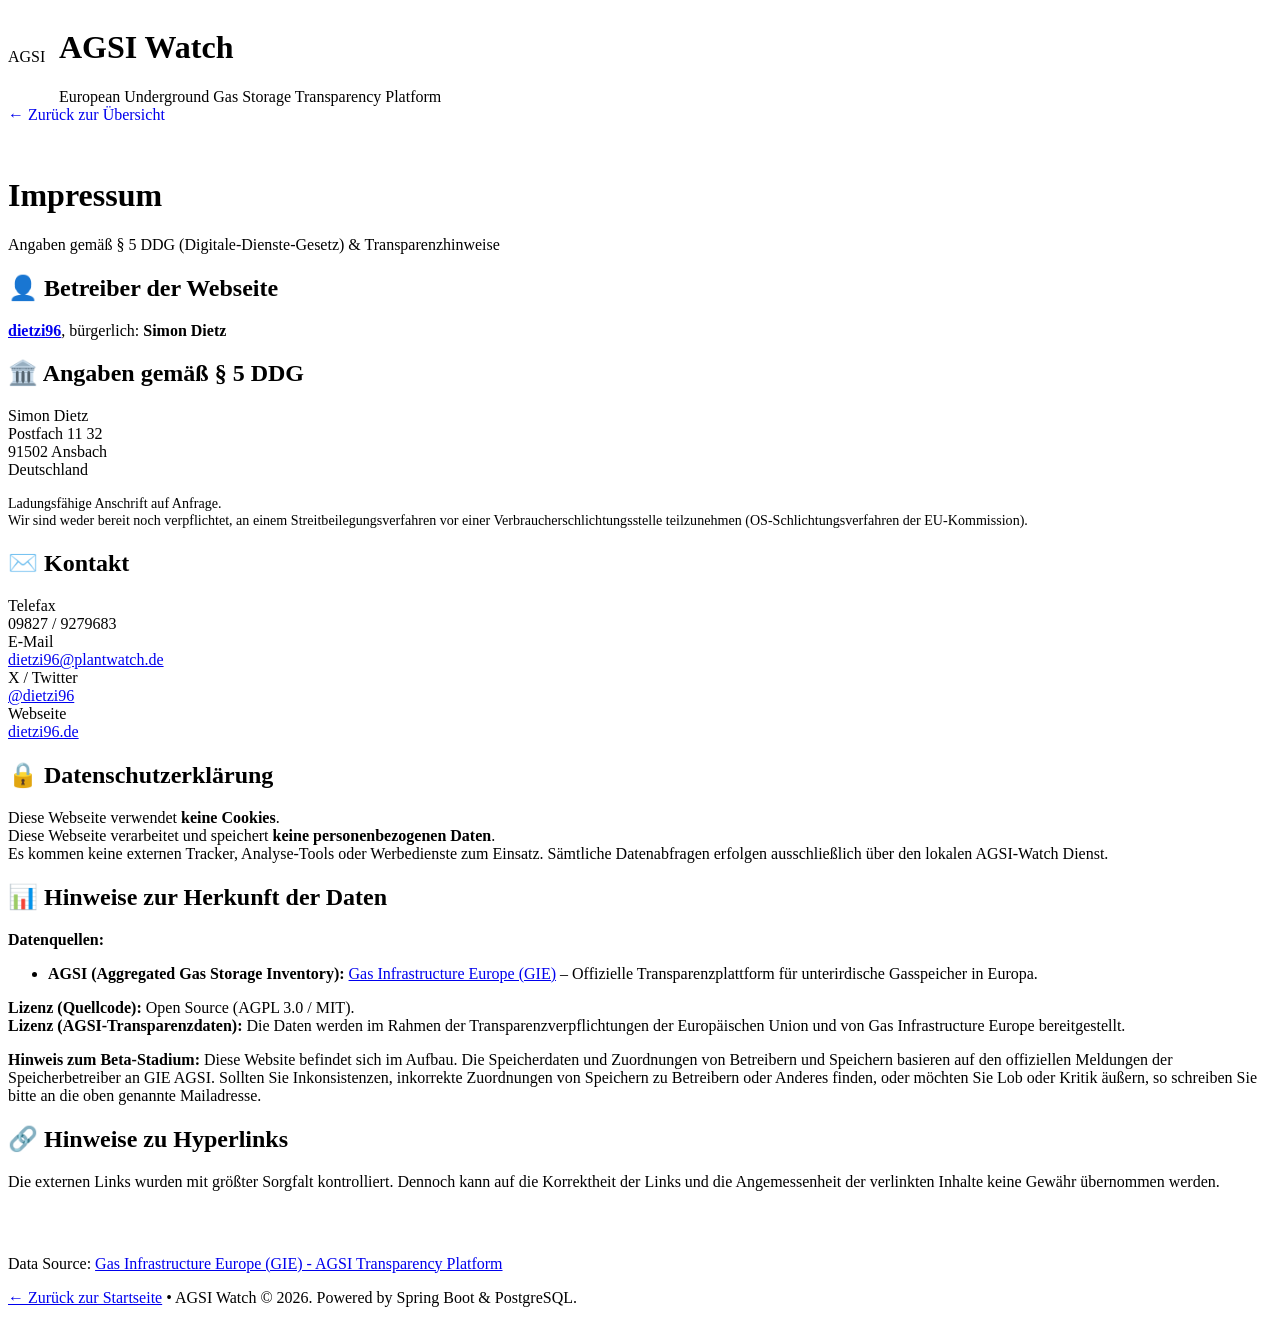
==== src/main/resources/static/impressum.html @ 8d47450e "add imprint" ====
<!DOCTYPE html>
<html lang="de">
<head>
    <meta charset="UTF-8">
    <meta name="viewport" content="width=device-width, initial-scale=1.0">
    <title>Impressum &amp; Datenschutz - AGSI Watch</title>
    <link rel="stylesheet" href="/css/style.css">
</head>
<body>
    <!-- Header -->
    <header class="navbar">
        <div class="header-container">
            <div class="brand">
                <a href="/" style="display: flex; align-items: center; gap: 0.85rem; text-decoration: none; color: inherit;">
                    <div class="logo-badge">AGSI</div>
                    <div class="brand-text">
                        <h1>AGSI Watch</h1>
                        <span class="subtitle">European Underground Gas Storage Transparency Platform</span>
                    </div>
                </a>
            </div>
            
            <div class="header-controls">
                <a href="/" class="btn btn-secondary" style="text-decoration: none; display: inline-flex; align-items: center; gap: 0.4rem;">
                    ← Zurück zur Übersicht
                </a>
            </div>
        </div>
    </header>

    <!-- Main Content Area -->
    <main class="main-container" style="padding-top: 2rem; padding-bottom: 2rem;">
        <div class="imprint-container">
            <div class="imprint-header">
                <h1>Impressum</h1>
                <div class="subtitle">Angaben gemäß § 5 DDG (Digitale-Dienste-Gesetz) &amp; Transparenzhinweise</div>
            </div>

            <div class="imprint-card">
                <h2>👤 Betreiber der Webseite</h2>
                <p>
                    <strong><a href="https://dietzi96.de/" target="_blank" rel="noopener noreferrer">dietzi96</a></strong>, bürgerlich: <strong>Simon Dietz</strong>
                </p>
            </div>

            <div class="imprint-card">
                <h2>🏛️ Angaben gemäß § 5 DDG</h2>
                <p>
                    Simon Dietz<br>
                    Postfach 11 32<br>
                    91502 Ansbach<br>
                    Deutschland
                </p>
                <p style="margin-top: 0.75rem; font-size: 0.88rem; color: var(--text-muted);">
                    Ladungsfähige Anschrift auf Anfrage.<br>
                    Wir sind weder bereit noch verpflichtet, an einem Streitbeilegungsverfahren vor einer Verbraucherschlichtungsstelle teilzunehmen (OS-Schlichtungsverfahren der EU-Kommission).
                </p>
            </div>

            <div class="imprint-card">
                <h2>✉️ Kontakt</h2>
                <div class="imprint-meta-grid">
                    <div class="imprint-meta-box">
                        <div class="meta-label">Telefax</div>
                        <div class="meta-val">09827 / 9279683</div>
                    </div>
                    <div class="imprint-meta-box">
                        <div class="meta-label">E-Mail</div>
                        <div class="meta-val">
                            <a href="mailto:dietzi96@plantwatch.de?subject=AGSI%20Watch%20Anfrage">dietzi96@plantwatch.de</a>
                        </div>
                    </div>
                    <div class="imprint-meta-box">
                        <div class="meta-label">X / Twitter</div>
                        <div class="meta-val">
                            <a href="https://twitter.com/dietzi96" target="_blank" rel="noopener noreferrer">@dietzi96</a>
                        </div>
                    </div>
                    <div class="imprint-meta-box">
                        <div class="meta-label">Webseite</div>
                        <div class="meta-val">
                            <a href="https://dietzi96.de/" target="_blank" rel="noopener noreferrer">dietzi96.de</a>
                        </div>
                    </div>
                </div>
            </div>

            <div class="imprint-card">
                <h2>🔒 Datenschutzerklärung</h2>
                <p>
                    Diese Webseite verwendet <strong>keine Cookies</strong>.<br>
                    Diese Webseite verarbeitet und speichert <strong>keine personenbezogenen Daten</strong>.<br>
                    Es kommen keine externen Tracker, Analyse-Tools oder Werbedienste zum Einsatz. Sämtliche Datenabfragen erfolgen ausschließlich über den lokalen AGSI-Watch Dienst.
                </p>
            </div>

            <div class="imprint-card">
                <h2>📊 Hinweise zur Herkunft der Daten</h2>
                <p>
                    <strong>Datenquellen:</strong>
                </p>
                <ul>
                    <li>
                        <strong>AGSI (Aggregated Gas Storage Inventory):</strong> 
                        <a href="https://agsi.gie.eu/" target="_blank" rel="noopener noreferrer">Gas Infrastructure Europe (GIE)</a> 
                        &ndash; Offizielle Transparenzplattform für unterirdische Gasspeicher in Europa.
                    </li>
                </ul>
                <p>
                    <strong>Lizenz (Quellcode):</strong> Open Source (AGPL 3.0 / MIT).<br>
                    <strong>Lizenz (AGSI-Transparenzdaten):</strong> Die Daten werden im Rahmen der Transparenzverpflichtungen der Europäischen Union und von Gas Infrastructure Europe bereitgestellt.
                </p>
                <p style="margin-top: 0.75rem;">
                    <strong>Hinweis zum Beta-Stadium:</strong> Diese Website befindet sich im Aufbau. Die Speicherdaten und Zuordnungen von Betreibern und Speichern basieren auf den offiziellen Meldungen der Speicherbetreiber an GIE AGSI.
                    Sollten Sie Inkonsistenzen, inkorrekte Zuordnungen von Speichern zu Betreibern oder Anderes finden, oder möchten Sie Lob oder Kritik äußern, so schreiben Sie bitte an die oben genannte Mailadresse.
                </p>
            </div>

            <div class="imprint-card">
                <h2>🔗 Hinweise zu Hyperlinks</h2>
                <p>
                    Die externen Links wurden mit größter Sorgfalt kontrolliert. Dennoch kann auf die Korrektheit der Links und die Angemessenheit der verlinkten Inhalte keine Gewähr übernommen werden.
                </p>
            </div>
        </div>
    </main>

    <!-- Footer -->
    <footer class="app-footer">
        <div class="footer-container">
            <p>Data Source: <a href="https://agsi.gie.eu/" target="_blank" rel="noreferrer">Gas Infrastructure Europe (GIE) - AGSI Transparency Platform</a></p>
            <p>
                <a href="/">← Zurück zur Startseite</a> &bull; 
                AGSI Watch &copy; 2026. Powered by Spring Boot &amp; PostgreSQL.
            </p>
        </div>
    </footer>
</body>
</html>
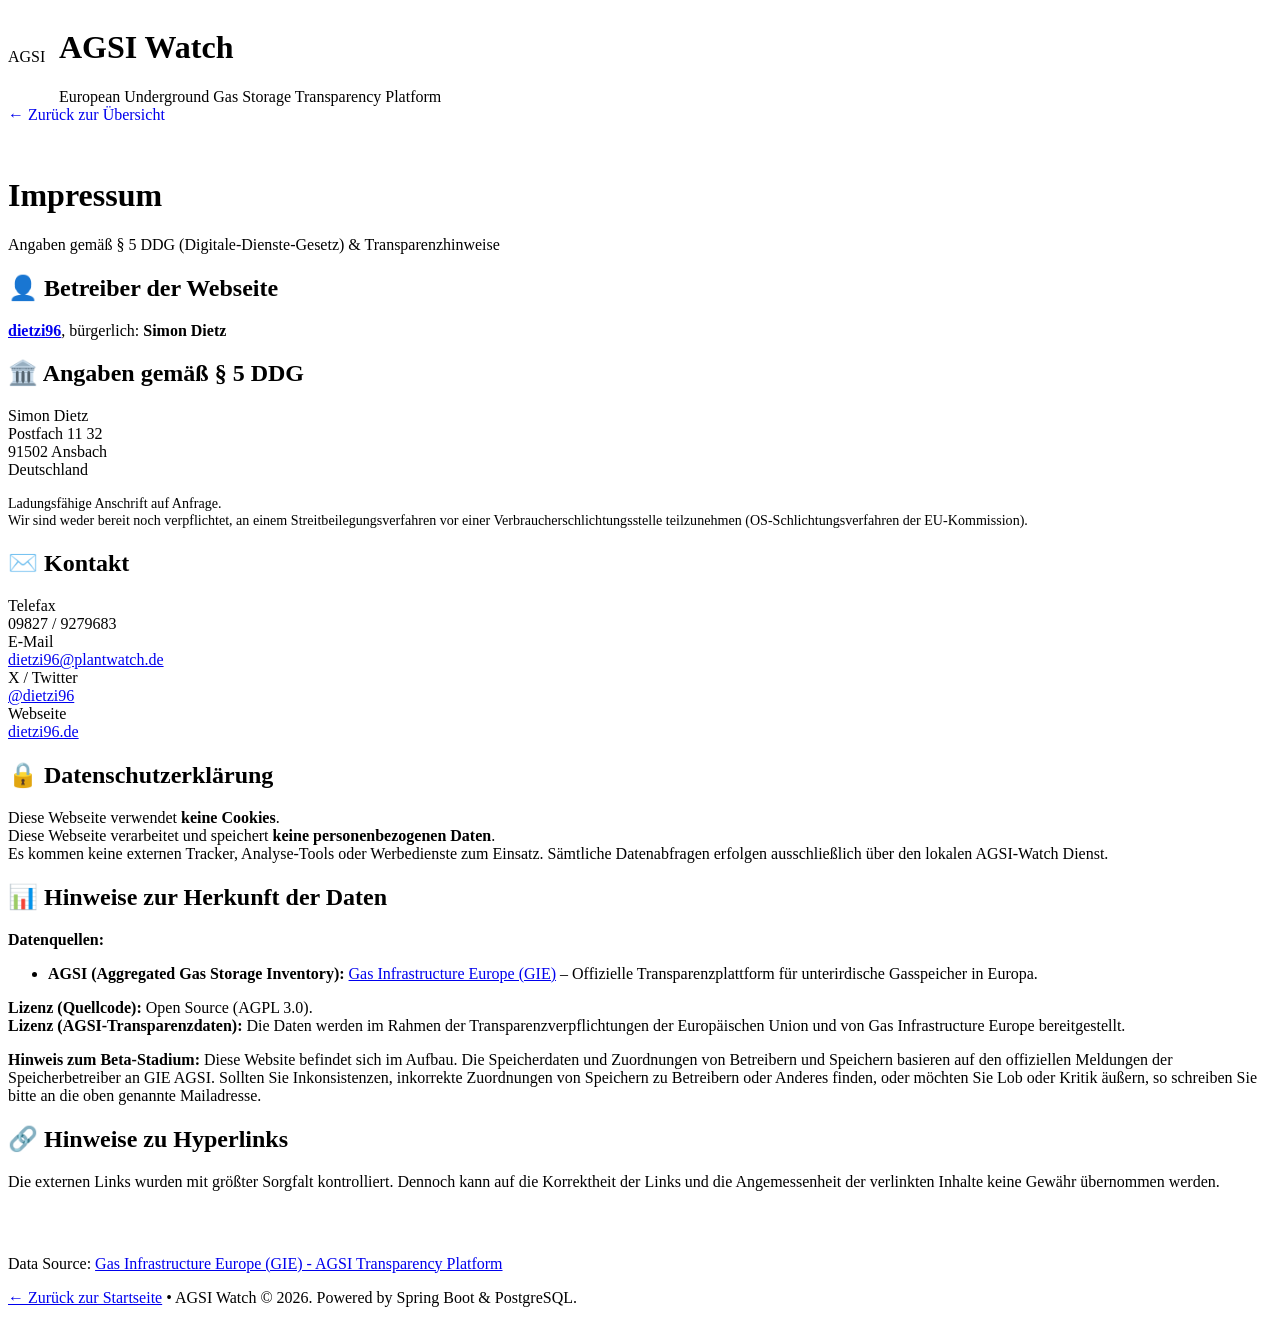
==== commit 692d984b: "fix license in imprint" ====
--- a/src/main/resources/static/impressum.html
+++ b/src/main/resources/static/impressum.html
@@ -107,7 +107,7 @@
                     </li>
                 </ul>
                 <p>
-                    <strong>Lizenz (Quellcode):</strong> Open Source (AGPL 3.0 / MIT).<br>
+                    <strong>Lizenz (Quellcode):</strong> Open Source (AGPL 3.0).<br>
                     <strong>Lizenz (AGSI-Transparenzdaten):</strong> Die Daten werden im Rahmen der Transparenzverpflichtungen der Europäischen Union und von Gas Infrastructure Europe bereitgestellt.
                 </p>
                 <p style="margin-top: 0.75rem;">
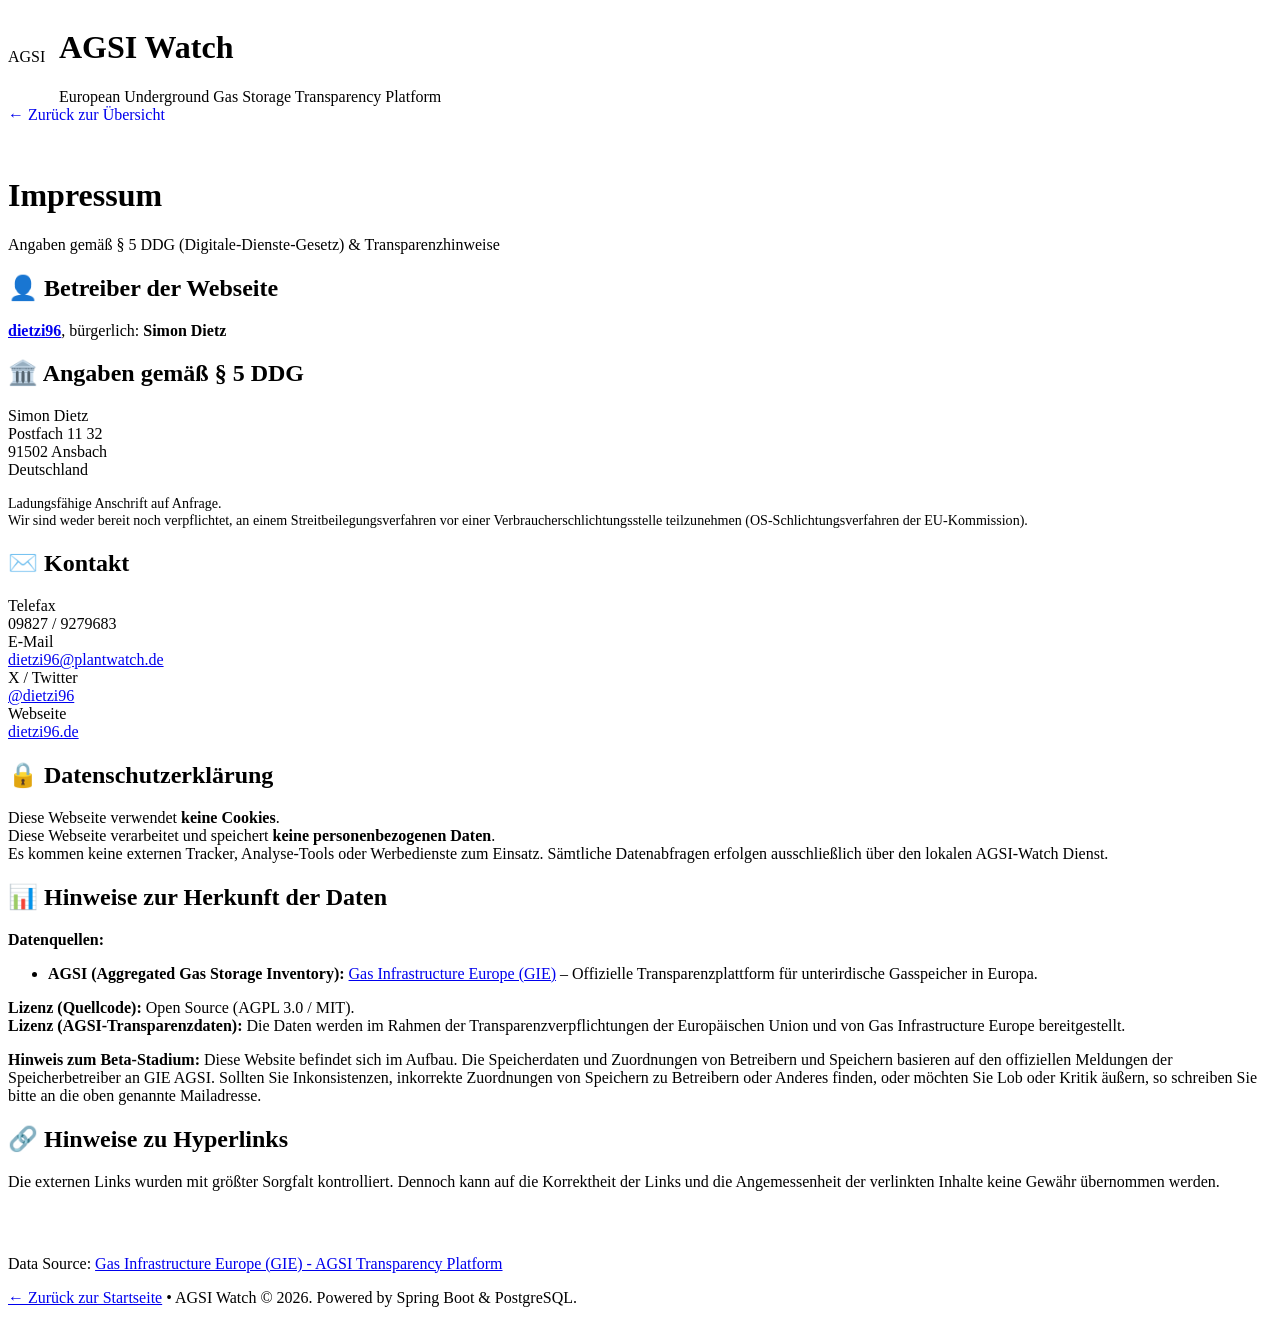
==== commit bb8c2948: "fix license in imprint" ====
--- a/src/main/resources/static/impressum.html
+++ b/src/main/resources/static/impressum.html
@@ -107,7 +107,7 @@
                     </li>
                 </ul>
                 <p>
-                    <strong>Lizenz (Quellcode):</strong> Open Source (AGPL 3.0).<br>
+                    <strong>Lizenz (Quellcode):</strong> Open Source (AGPL 3.0 / MIT).<br>
                     <strong>Lizenz (AGSI-Transparenzdaten):</strong> Die Daten werden im Rahmen der Transparenzverpflichtungen der Europäischen Union und von Gas Infrastructure Europe bereitgestellt.
                 </p>
                 <p style="margin-top: 0.75rem;">
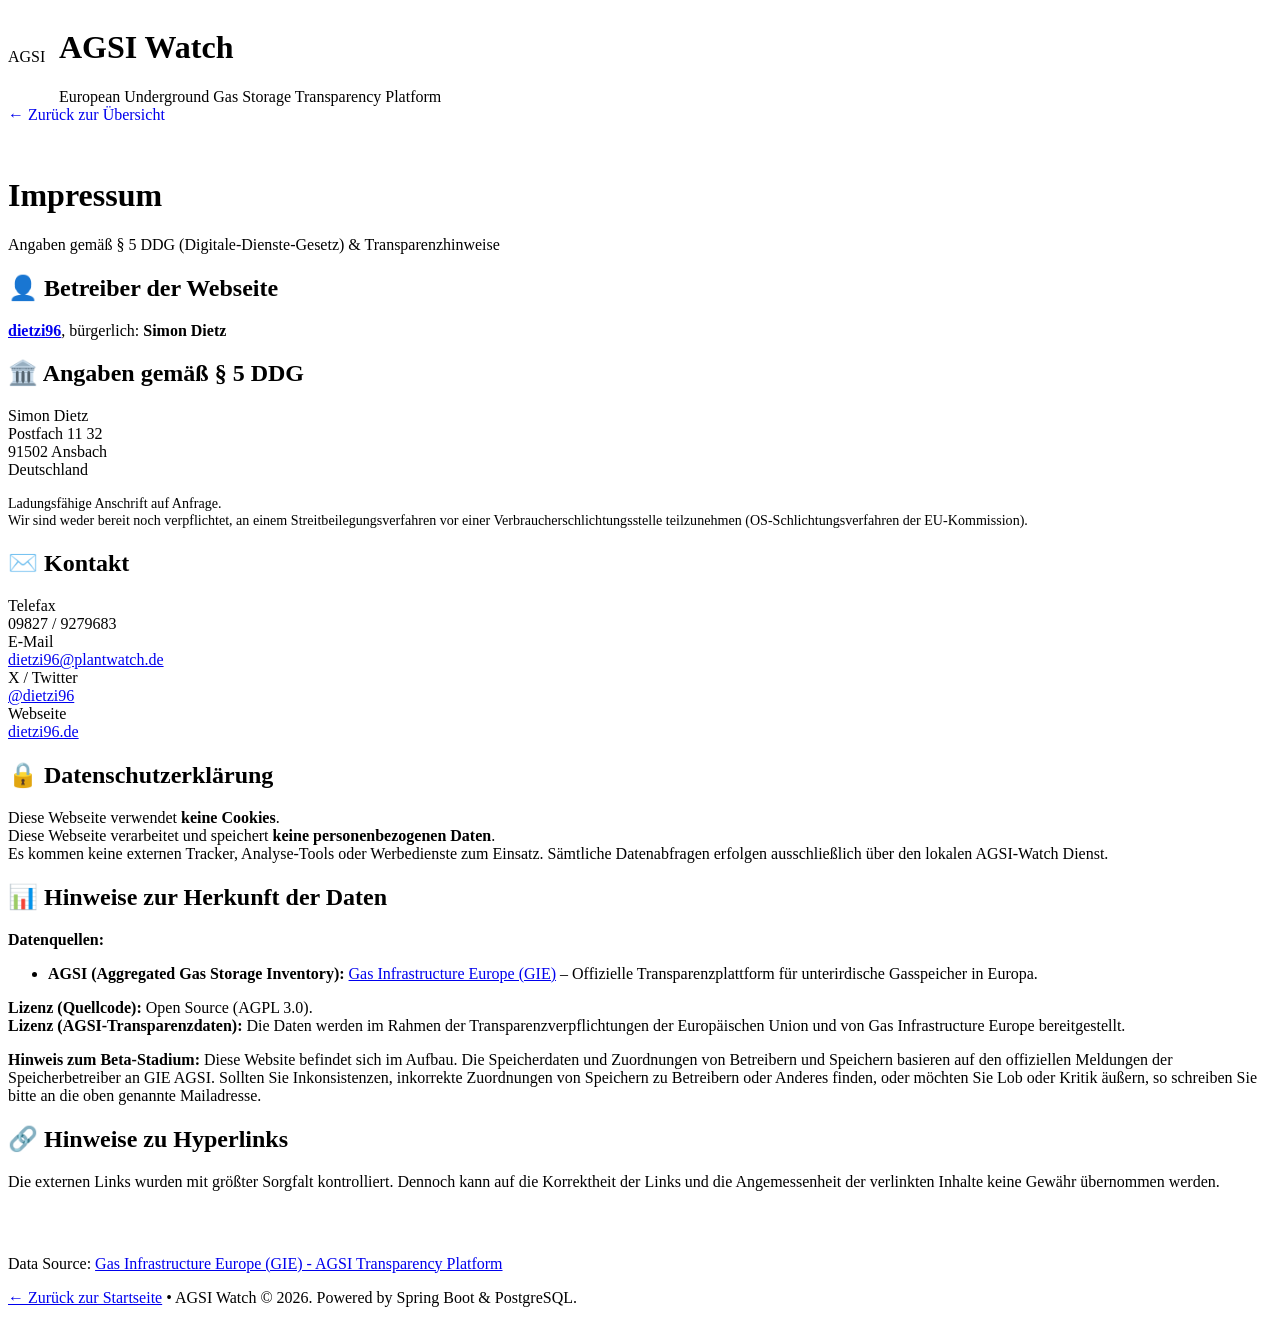
==== commit 9732741e: "fix license in imprint" ====
--- a/src/main/resources/static/impressum.html
+++ b/src/main/resources/static/impressum.html
@@ -107,7 +107,7 @@
                     </li>
                 </ul>
                 <p>
-                    <strong>Lizenz (Quellcode):</strong> Open Source (AGPL 3.0 / MIT).<br>
+                    <strong>Lizenz (Quellcode):</strong> Open Source (AGPL 3.0).<br>
                     <strong>Lizenz (AGSI-Transparenzdaten):</strong> Die Daten werden im Rahmen der Transparenzverpflichtungen der Europäischen Union und von Gas Infrastructure Europe bereitgestellt.
                 </p>
                 <p style="margin-top: 0.75rem;">
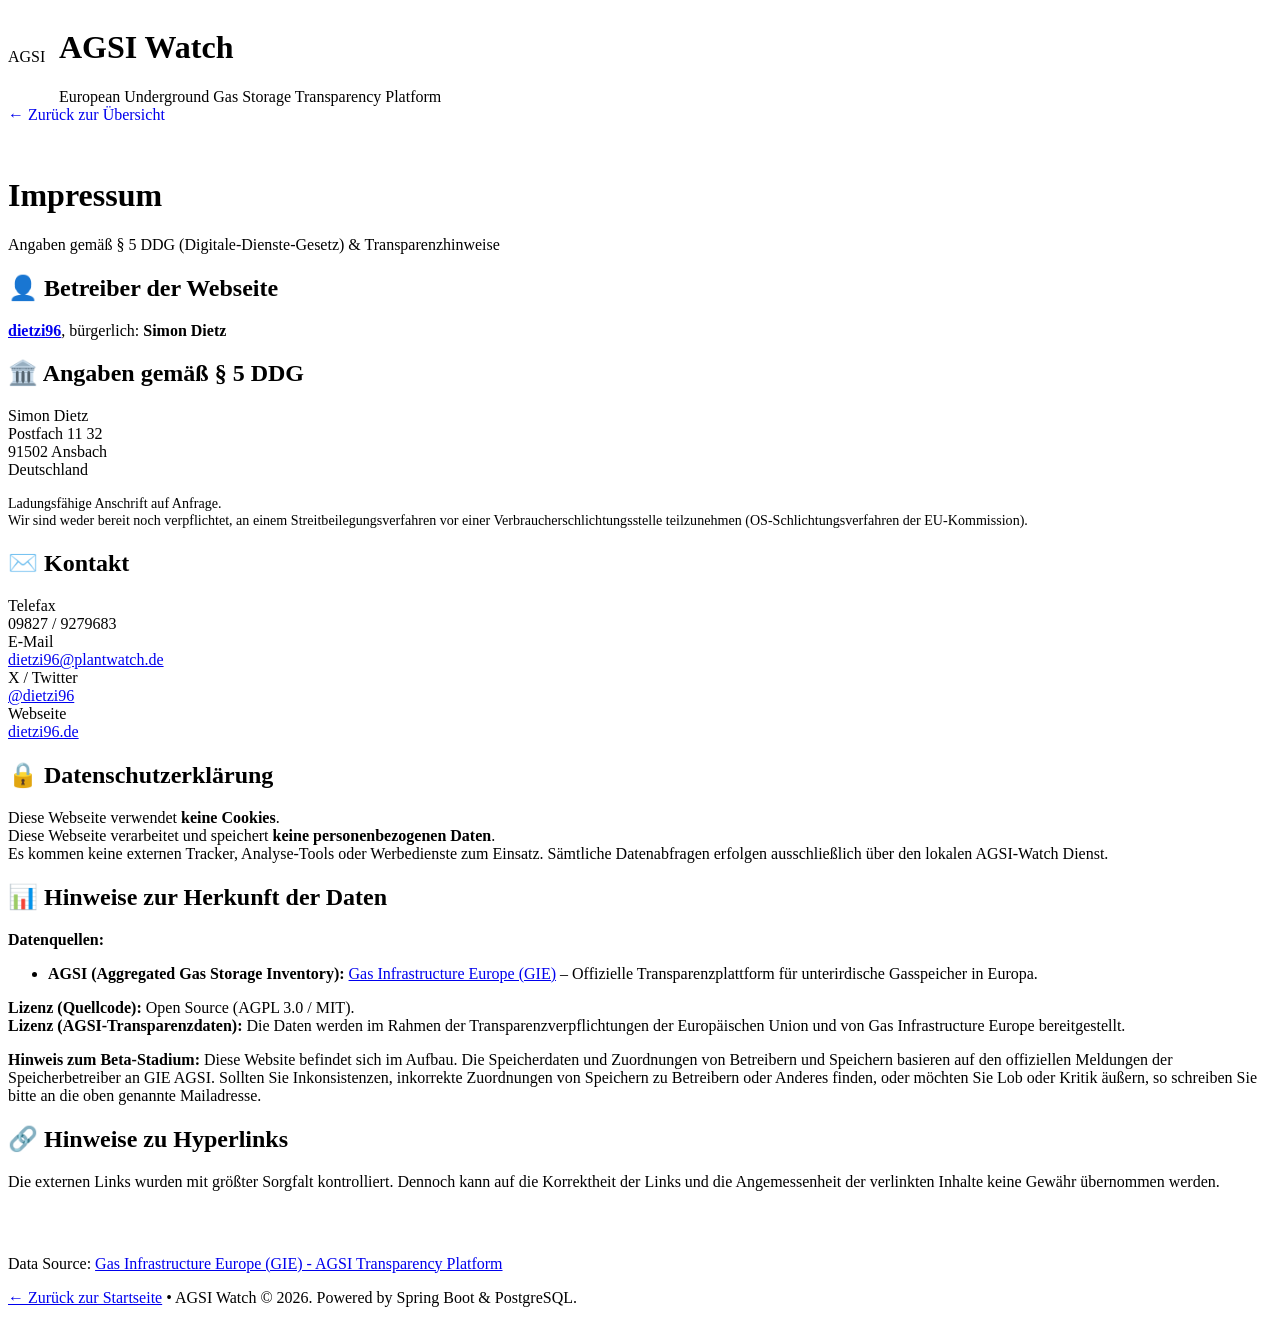
==== commit aa43cabc: "add mcp" ====
--- a/src/main/resources/static/impressum.html
+++ b/src/main/resources/static/impressum.html
@@ -107,7 +107,7 @@
                     </li>
                 </ul>
                 <p>
-                    <strong>Lizenz (Quellcode):</strong> Open Source (AGPL 3.0).<br>
+                    <strong>Lizenz (Quellcode):</strong> Open Source (AGPL 3.0 / MIT).<br>
                     <strong>Lizenz (AGSI-Transparenzdaten):</strong> Die Daten werden im Rahmen der Transparenzverpflichtungen der Europäischen Union und von Gas Infrastructure Europe bereitgestellt.
                 </p>
                 <p style="margin-top: 0.75rem;">
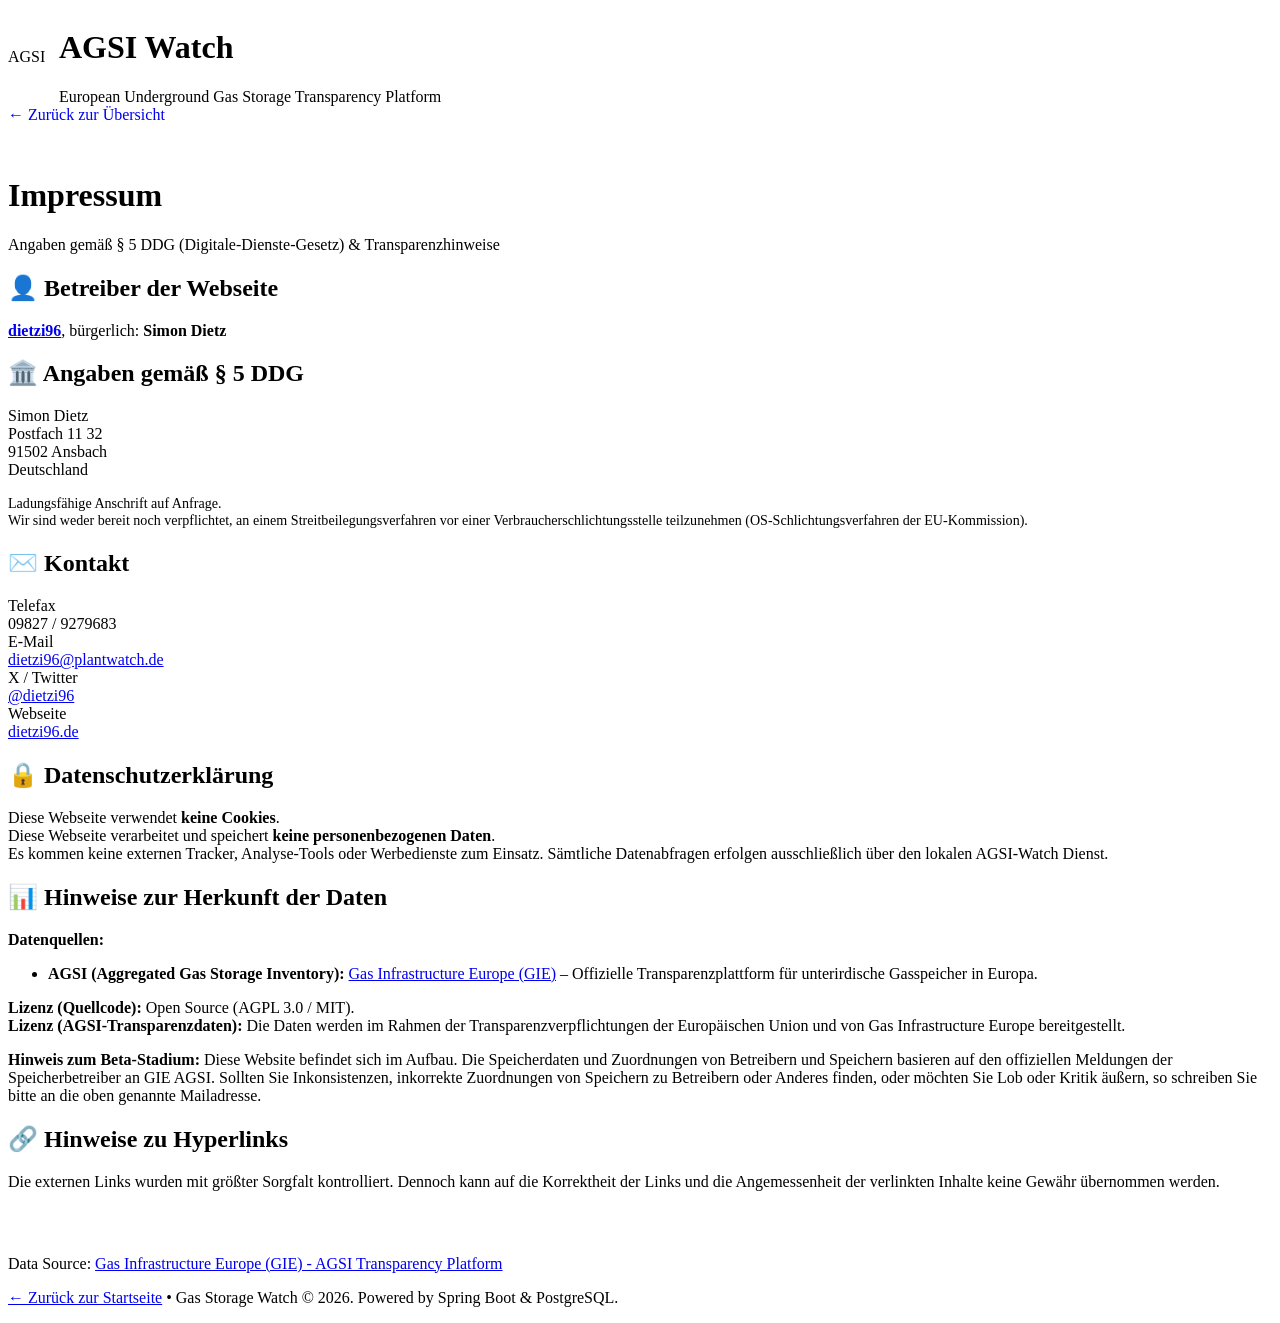
==== commit b1c799fe: "remove AGSI naming" ====
--- a/src/main/resources/static/impressum.html
+++ b/src/main/resources/static/impressum.html
@@ -3,7 +3,7 @@
 <head>
     <meta charset="UTF-8">
     <meta name="viewport" content="width=device-width, initial-scale=1.0">
-    <title>Impressum &amp; Datenschutz - AGSI Watch</title>
+    <title>Impressum &amp; Datenschutz - Gas Storage Watch</title>
     <link rel="stylesheet" href="/css/style.css">
 </head>
 <body>
@@ -131,7 +131,7 @@
             <p>Data Source: <a href="https://agsi.gie.eu/" target="_blank" rel="noreferrer">Gas Infrastructure Europe (GIE) - AGSI Transparency Platform</a></p>
             <p>
                 <a href="/">← Zurück zur Startseite</a> &bull; 
-                AGSI Watch &copy; 2026. Powered by Spring Boot &amp; PostgreSQL.
+                Gas Storage Watch &copy; 2026. Powered by Spring Boot &amp; PostgreSQL.
             </p>
         </div>
     </footer>
